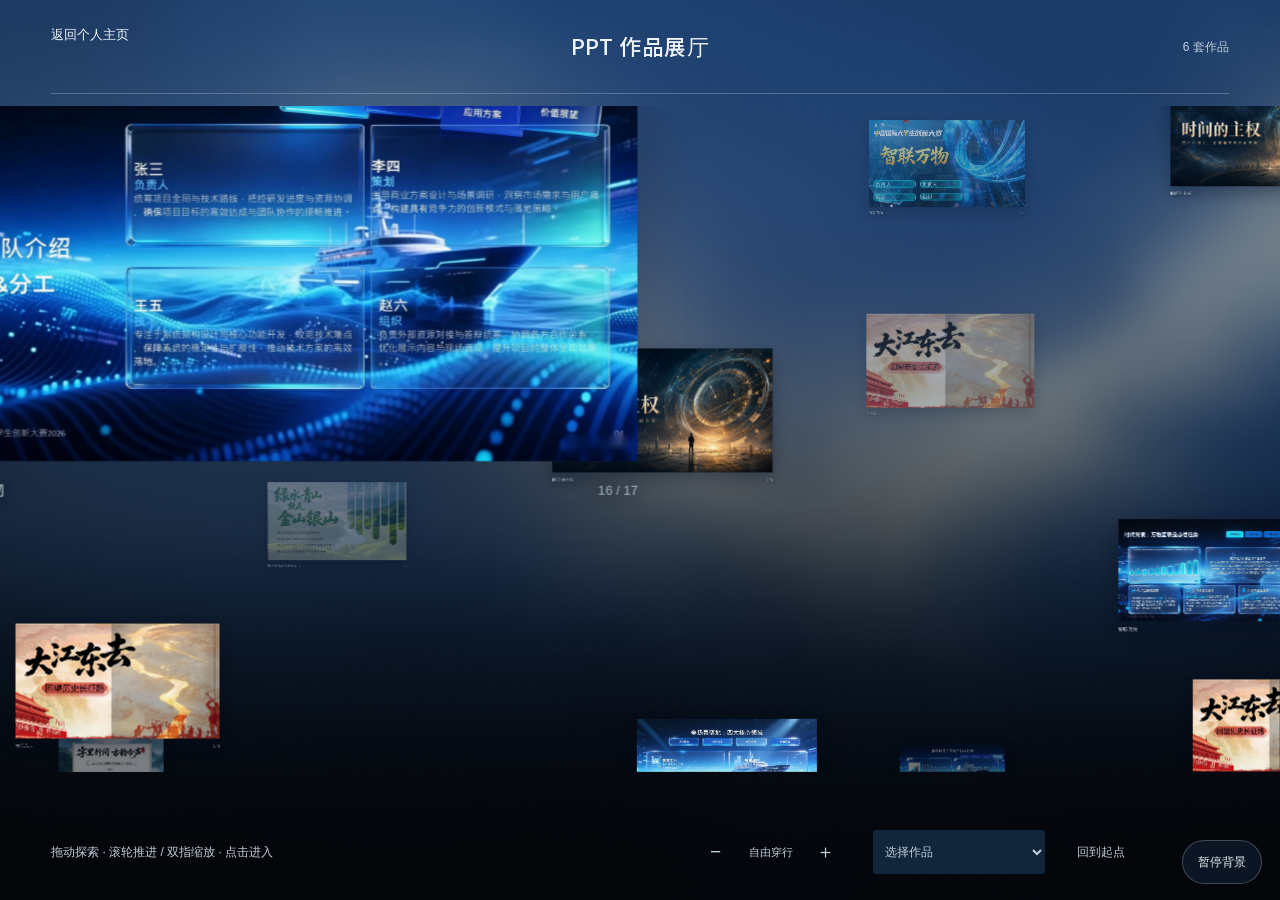
==== ppt/index.html @ ffc3c567 "Add files via upload" ====
<!doctype html>
<html lang="zh-CN">
<head>
  <meta charset="utf-8">
  <meta name="viewport" content="width=device-width,initial-scale=1,viewport-fit=cover">
  <meta name="theme-color" content="#142d50">
  <title>PPT 作品展厅 | 尹宜博</title>
  <meta name="description" content="尹宜博的 PPT 作品展厅，浏览演示作品及完整页面。">
  <link rel="stylesheet" href="gallery.css">
  <link rel="stylesheet" href="../ambient.css">
  <script src="../ambient.js" defer></script>
  <script src="innovation-pages.js" defer></script>
  <script src="decks.js" defer></script>
  <script src="spatial-field.js" defer></script>
  <script src="gallery.js" defer></script>
</head>
<body>
  <a class="skip" href="#space">进入作品空间</a>
  <header class="gallery-header">
    <a id="homeLink" href="../index.html#works">返回个人主页</a>
    <button id="backToGallery" hidden type="button">返回展厅</button>
    <h1 id="galleryTitle">PPT 作品展厅</h1>
    <span id="collectionCount">6 套作品</span>
  </header>
  <main id="space" class="space" tabindex="-1" aria-label="作品空间，拖动探索或使用底部导航">
    <div id="overviewWorld" class="world" aria-label="全部 PPT 作品"></div>
    <div id="deckWorld" class="world" role="group" aria-roledescription="轮播" aria-label="整套 PPT，横向旋转浏览" hidden></div>
    <p id="spaceStatus" class="sr-only" role="status" aria-live="polite"></p>
  </main>
  <footer class="gallery-controls">
    <div id="overviewControls" class="overview-controls">
      <p class="gesture-hint">拖动探索 · 滚轮推进 / 双指缩放 · 点击进入</p>
      <div class="camera-controls" aria-label="空间远近">
        <button id="cameraFar" type="button" aria-label="向后穿行">−</button><span>自由穿行</span><button id="cameraNear" type="button" aria-label="向前穿行">＋</button>
      </div>
      <label class="collection-picker"><span class="sr-only">选择作品</span><select id="deckPicker" aria-label="选择作品"><option value="">选择作品</option></select></label>
      <button id="resetCamera" type="button">回到起点</button>
    </div>
    <div id="deckControls" class="deck-controls" hidden>
      <div class="deck-actions">
        <button id="previousPage" type="button">上一页</button>
        <span id="pageCount" class="page-count" aria-live="polite">1 / 1</span>
        <button id="nextPage" type="button">下一页</button>
        <span class="control-divider" aria-hidden="true"></span>
        <button id="focusPage" type="button">放大阅读</button>
      </div>
      <p class="deck-hint">滚轮、左右拖动或方向键翻页</p>
    </div>
  </footer>
  <dialog id="imageViewer" aria-labelledby="viewerTitle">
    <div class="viewer-toolbar">
      <span id="viewerTitle"></span>
      <div>
        <button id="zoomOut" type="button" aria-label="缩小">缩小</button>
        <button id="zoomReset" type="button" aria-label="恢复完整画面">100%</button>
        <button id="zoomIn" type="button" aria-label="放大">放大</button>
        <button id="viewerClose" type="button">返回页廊</button>
      </div>
    </div>
    <div id="viewerViewport" class="viewer-viewport"><img id="viewerImage" alt=""></div>
    <div class="viewer-bottom">
      <button id="viewerPrevious" type="button">上一页</button>
      <span id="viewerCount"></span>
      <button id="viewerNext" type="button">下一页</button>
    </div>
  </dialog>
  <noscript><section class="no-script"><h2>PPT 作品</h2><p>启用 JavaScript 可使用空间展厅。也可直接查看图片：</p><a href="../assets/ppt-gallery/time.webp">时间的主权</a><a href="../assets/ppt-gallery/innovation-full/page-01.webp">智联万物</a><a href="../assets/ppt-gallery/scroll.webp">字里行间，古韵今声</a><a href="../assets/ppt-gallery/green.webp">绿水青山就是金山银山</a><a href="../assets/ppt-gallery/rural.webp">乡村振兴</a><a href="../assets/ppt-gallery/long-march.webp">大江东去</a></section></noscript>
</body>
</html>
---- ppt/gallery.css ----
@font-face{font-family:YYB;src:url('../assets/yyb-display.woff2') format('woff2');font-weight:100 900;font-display:swap}
:root{color-scheme:dark;--ink:#edf3f7;--soft:#c0cedb;--surface:#142d50;--line:#b8c9db55;--edge:clamp(20px,4vw,64px)}
*{box-sizing:border-box}
html{height:100%;scrollbar-color:#7a94ab #172c43}
body{margin:0;min-width:320px;height:100dvh;overflow:hidden;color:var(--ink);background:var(--surface) url('../assets/ppt-gallery/harness-field.webp') center/cover fixed;font:15px/1.5 'DengXian','PingFang SC','Microsoft YaHei UI',sans-serif}
::selection{background:#b7d7e4;color:#12283b}
button,select,a{font:inherit;color:inherit;-webkit-tap-highlight-color:transparent;touch-action:manipulation}
button,select{border:0;background:none}
button{cursor:pointer}button:disabled{opacity:.32;cursor:default}
a{text-decoration:none}
button:focus-visible,a:focus-visible,select:focus-visible{outline:2px solid #d0edf5;outline-offset:5px}
button:active:not(:disabled),button:not(.artwork):hover:not(:disabled),a:hover{color:#fff}
[hidden]{display:none!important}img{display:block}h1,p{margin:0}
.sr-only{position:absolute;width:1px;height:1px;clip-path:inset(50%);overflow:hidden;white-space:nowrap}
.skip{position:fixed;left:20px;top:-80px;z-index:50;padding:12px;background:#edf3f7;color:#142d50}.skip:focus{top:16px}

/* Ambient 0 → scene 1 → navigation 5 → temporary frames 8 → native dialog. */
.gallery-header{position:relative;z-index:5;height:94px;margin:0 var(--edge);display:grid;grid-template-columns:1fr auto 1fr;align-items:center;gap:20px;border-bottom:1px solid var(--line)}
.gallery-header>a,.gallery-header>button{justify-self:start;min-height:44px;font-size:13px;padding:0}
.gallery-header h1{font:500 clamp(18px,1.7vw,25px)/1.4 YYB,sans-serif;letter-spacing:.025em;text-align:center}
.gallery-header>span{justify-self:end;color:var(--soft);font-size:12px;font-variant-numeric:tabular-nums}
.space{position:absolute;inset:106px 0 128px;z-index:1;perspective:1200px;perspective-origin:50% 50%;overflow:hidden;touch-action:none;cursor:grab;outline:none;user-select:none;-webkit-user-select:none}
.space.is-dragging,.space.is-dragging .artwork{cursor:grabbing}
.space[aria-busy=true]{cursor:progress}
/* A transparent world plane must never intercept its negative-Z children. */
.world{position:absolute;inset:0;transform-style:preserve-3d;pointer-events:none}
.artwork{position:absolute;left:50%;top:50%;margin:0;padding:0;text-align:left;transform-style:preserve-3d;will-change:transform;cursor:pointer;pointer-events:auto;-webkit-user-drag:none;backface-visibility:hidden}
.artwork-media{display:block;position:relative;box-shadow:0 20px 48px #07132455;transition:box-shadow 240ms ease-out;line-height:0;background:#1a3042}
.artwork img{width:100%;height:auto;pointer-events:none;user-select:none;-webkit-user-drag:none}
.artwork-caption{display:flex;gap:16px;align-items:baseline;justify-content:space-between;margin-top:12px;text-shadow:0 2px 12px #101d2b;color:var(--ink);font-size:13px;line-height:1.5}
.artwork-caption>span:first-child{max-width:85%}
.artwork-caption small{font-size:10px;color:var(--soft);white-space:nowrap;font-variant-numeric:tabular-nums}
.artwork:hover .artwork-media,.artwork:focus-visible .artwork-media{box-shadow:0 24px 58px #050d2266}
.artwork:focus-visible{outline-offset:8px}
.artwork.is-current .artwork-caption{color:#fff}
.artwork.is-page .artwork-caption{justify-content:center;font-size:12px;letter-spacing:.06em}
.artwork.is-page.is-current .artwork-media{outline:1px solid #d7e9f4b3;outline-offset:4px}
.artwork.is-unavailable .artwork-media{min-height:140px;display:grid;place-content:center;line-height:1.5}
.media-error{display:block;padding:24px;color:var(--ink);font-size:13px}
.transition-layer{position:fixed;inset:0;z-index:8;pointer-events:none;overflow:hidden;isolation:isolate}
.transition-image{position:absolute;pointer-events:none;object-fit:contain;transform-origin:top left;will-change:clip-path;box-shadow:0 20px 60px #08132144}

.gallery-controls{position:absolute;bottom:max(26px,env(safe-area-inset-bottom));left:var(--edge);right:var(--edge);z-index:5;padding-right:98px;font-size:12px;color:var(--soft)}
.overview-controls{display:flex;align-items:center;gap:clamp(14px,2vw,26px);flex-wrap:wrap}
.gesture-hint{margin-right:auto;font-size:12px}
.camera-controls{display:flex;align-items:center;gap:4px}
.camera-controls button{min-width:44px;min-height:44px;font-size:19px}
.camera-controls span{min-width:58px;text-align:center;font-size:11px}
.collection-picker select{min-height:44px;max-width:210px;padding:10px 24px 10px 8px;cursor:pointer;background:#142c44dc;border-radius:3px}
.collection-picker option{background:#142c44;color:var(--ink)}
.overview-controls>button,.deck-actions>button{min-height:44px;padding:8px 6px;white-space:nowrap}
.deck-controls{width:100%}
.deck-actions{display:flex;align-items:center;justify-content:center;gap:22px;color:var(--ink)}
.page-count{min-width:62px;text-align:center;font-variant-numeric:tabular-nums}
.control-divider{width:1px;height:16px;background:var(--line)}
.deck-hint{text-align:center;font-size:11px;margin-top:8px}

dialog{max-width:none;max-height:none;width:100%;height:100dvh;margin:0;border:0;padding:0;background:#102034ef;color:var(--ink)}
dialog::backdrop{background:#07111ce0}
.viewer-toolbar{height:76px;padding:12px var(--edge);display:flex;align-items:center;justify-content:space-between;gap:20px}
.viewer-toolbar>span{font-size:14px}
.viewer-toolbar>div{display:flex;align-items:center;gap:10px}
.viewer-toolbar button,.viewer-bottom button{min-height:44px;padding:8px 12px;background:#d5e5ef0d;border-radius:4px}
.viewer-viewport{height:calc(100% - 150px);overflow:auto;display:flex;align-items:center;justify-content:center;padding:16px 32px;touch-action:pan-x pan-y}
.viewer-viewport img{width:auto;height:auto;max-width:100%;max-height:100%;object-fit:contain;flex:none}
.viewer-viewport.is-zoomed{display:block}
.viewer-viewport.is-zoomed img{max-width:none;max-height:none;margin:auto;cursor:grab}
.viewer-bottom{height:74px;display:flex;align-items:center;justify-content:center;gap:26px;font-size:12px}
.no-script{position:fixed;inset:100px 20px 80px;overflow:auto;z-index:10;background:#142d50;padding:24px}
.no-script a{display:block;min-height:44px;text-decoration:underline}.no-script p{margin-bottom:20px}

@media(min-width:761px) and (max-width:1120px){.gesture-hint{flex-basis:100%}.collection-picker{margin-left:auto}}
@media(max-width:760px){
  .gallery-header{height:82px;grid-template-columns:auto 1fr auto;gap:12px}
  .gallery-header>a,.gallery-header>button{font-size:11px}
  .gallery-header h1{font-size:17px;overflow:hidden;text-overflow:ellipsis;white-space:nowrap}
  .gallery-header>span{font-size:10px;max-width:55px;text-align:right}
  .space{inset:94px 0 204px;perspective:900px}
  .gallery-controls{bottom:max(18px,env(safe-area-inset-bottom));padding-right:0;padding-bottom:42px}
  .overview-controls{gap:4px 12px}
  .gesture-hint{flex-basis:100%;font-size:10px;white-space:nowrap}
  .camera-controls{flex-basis:100%;justify-content:center}
  .collection-picker select{font-size:12px;max-width:205px;padding-left:0;background:transparent}
  .overview-controls>button{margin-left:auto}
  .deck-actions{gap:12px;flex-wrap:wrap;font-size:12px}
  .deck-actions>button{padding:4px 0}
  .control-divider{display:none}
  .artwork-caption{font-size:12px;margin-top:10px}
  .viewer-toolbar{height:116px;flex-wrap:wrap;gap:4px;padding:10px 16px}
  .viewer-toolbar>span{width:100%;font-size:13px}
  .viewer-toolbar>div{width:100%;justify-content:flex-end;gap:6px}
  .viewer-toolbar button{font-size:12px;padding:6px 10px}
  .viewer-viewport{height:calc(100% - 190px);padding:8px}
  .viewer-bottom{height:74px}
}
@media(max-height:650px) and (min-width:761px){.gallery-header{height:70px}.space{inset:80px 0 128px}.gallery-controls{bottom:14px}.artwork-caption{margin-top:6px}}
@media(prefers-reduced-motion:reduce){*,*::before,*::after{animation:none!important;transition:none!important;scroll-behavior:auto!important}.artwork{will-change:auto}}
@media print{body{height:auto;overflow:visible;background:#fff;color:#111}.ambient,.gallery-header,.gallery-controls,.skip,dialog{display:none!important}.space{position:static;overflow:visible;perspective:none}.world{position:static;display:block}.artwork{position:static!important;transform:none!important;width:90%!important;opacity:1!important;visibility:visible!important;margin:30px auto;break-inside:avoid}.artwork-caption{color:#111;text-shadow:none}.artwork-media{box-shadow:none}}
---- ambient.css ----
.ambient-field-enabled .ambient {
  position: fixed;
  inset: 0;
  z-index: 0;
  overflow: hidden;
  isolation: isolate;
  pointer-events: none;
  background: #070b12;
}

.ambient-field-enabled #tideCanvas,
.ambient-field-enabled .ambient-fallback,
.ambient-field-enabled .ambient-vignette {
  position: absolute;
  inset: 0;
  width: 100%;
  height: 100%;
  pointer-events: none;
}

.ambient-field-enabled #tideCanvas {
  z-index: 1;
  opacity: 0;
  transition: opacity .35s ease;
}

.ambient-field-enabled .ambient-fallback {
  z-index: 0;
  opacity: 1;
  background:
    url("assets/ppt-gallery/harness-field.webp") center / cover no-repeat,
    radial-gradient(ellipse 67% 39% at 76% 35%, #7c8788 0%, #36536e 48%, transparent 77%),
    linear-gradient(180deg, #204a7e 0%, #1a3870 20%, #15273e 67%, #080b10 100%);
}

.ambient-field-enabled .ambient-vignette {
  z-index: 2;
  background: none;
}

.ambient-field-enabled.ambient-webgl-ready #tideCanvas { opacity: 1; }
.ambient-field-enabled.ambient-webgl-ready .ambient-fallback { opacity: 0; }

.ambient-motion-control {
  position: fixed;
  z-index: 110;
  right: max(18px, env(safe-area-inset-right));
  bottom: max(16px, env(safe-area-inset-bottom));
  min-height: 44px;
  padding: 9px 15px;
  border: 1px solid rgba(224, 231, 236, .25);
  border-radius: 22px;
  background: rgba(15, 26, 42, .84);
  color: #e5edf1;
  font: 12px/1.4 "DengXian", "Microsoft YaHei UI", sans-serif;
  cursor: pointer;
}
.ambient-motion-control:hover { border-color: rgba(224, 231, 236, .62); }
.ambient-motion-control:focus-visible { outline: 2px solid #eed8aa; outline-offset: 4px; }
.ambient-motion-control:disabled { cursor: default; color: #b9c9d1; }

@media (prefers-reduced-motion: reduce) {
  .ambient-field-enabled #tideCanvas { opacity: 0 !important; transition: none; }
  .ambient-field-enabled .ambient-fallback { opacity: 1 !important; transition: none; }
}

@media print {
  .ambient-field-enabled .ambient,
  .ambient-motion-control { display: none !important; }
}
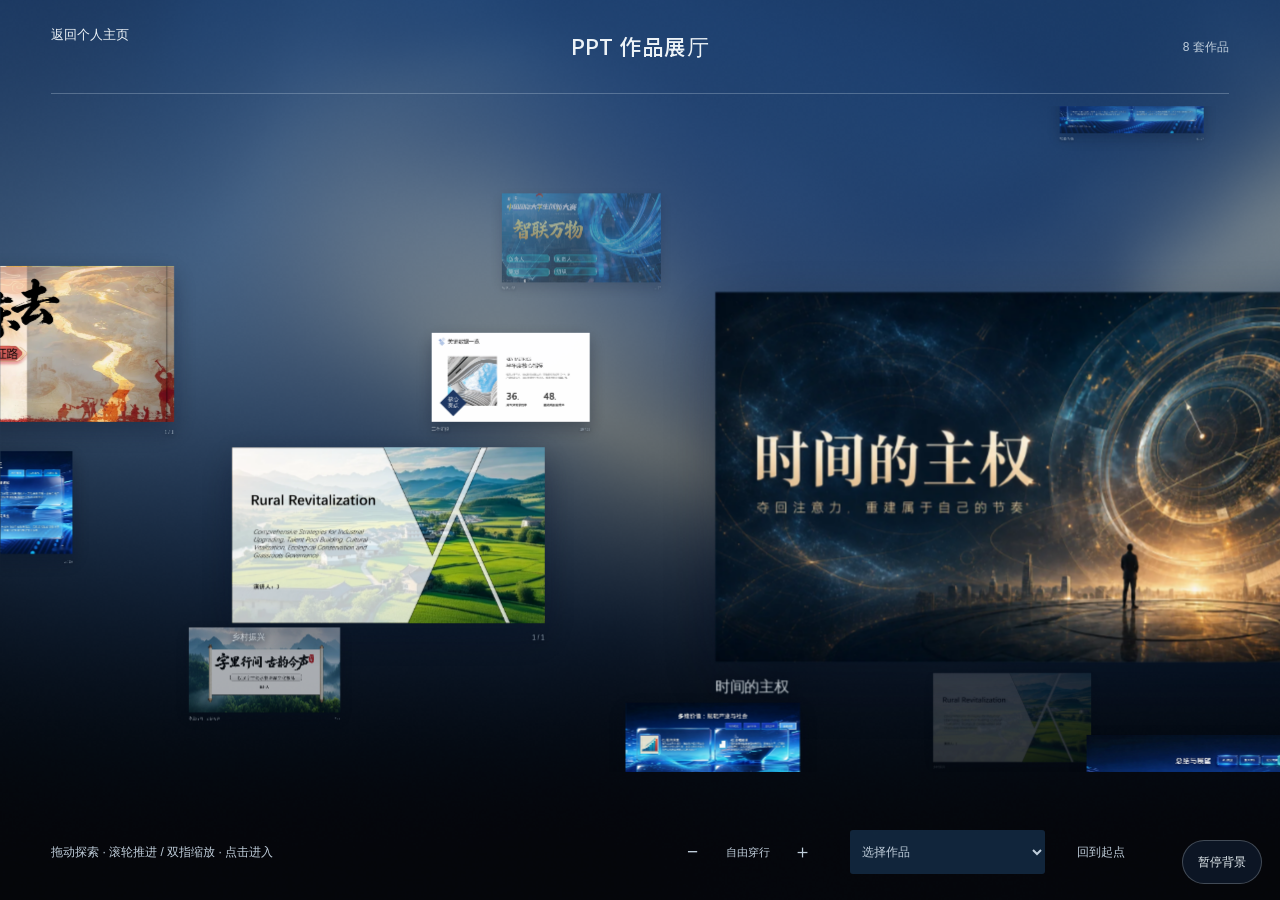
==== commit bc8aafe6: "Restore homepage and correct PPT gallery upload paths" ====
--- a/ppt/index.html
+++ b/ppt/index.html
@@ -10,6 +10,8 @@
   <link rel="stylesheet" href="../ambient.css">
   <script src="../ambient.js" defer></script>
   <script src="innovation-pages.js" defer></script>
+  <script src="wanshan-fire-pages.js" defer></script>
+  <script src="work-report-pages.js" defer></script>
   <script src="decks.js" defer></script>
   <script src="spatial-field.js" defer></script>
   <script src="gallery.js" defer></script>
@@ -20,7 +22,7 @@
     <a id="homeLink" href="../index.html#works">返回个人主页</a>
     <button id="backToGallery" hidden type="button">返回展厅</button>
     <h1 id="galleryTitle">PPT 作品展厅</h1>
-    <span id="collectionCount">6 套作品</span>
+    <span id="collectionCount">8 套作品</span>
   </header>
   <main id="space" class="space" tabindex="-1" aria-label="作品空间，拖动探索或使用底部导航">
     <div id="overviewWorld" class="world" aria-label="全部 PPT 作品"></div>
@@ -64,6 +66,6 @@
       <button id="viewerNext" type="button">下一页</button>
     </div>
   </dialog>
-  <noscript><section class="no-script"><h2>PPT 作品</h2><p>启用 JavaScript 可使用空间展厅。也可直接查看图片：</p><a href="../assets/ppt-gallery/time.webp">时间的主权</a><a href="../assets/ppt-gallery/innovation-full/page-01.webp">智联万物</a><a href="../assets/ppt-gallery/scroll.webp">字里行间，古韵今声</a><a href="../assets/ppt-gallery/green.webp">绿水青山就是金山银山</a><a href="../assets/ppt-gallery/rural.webp">乡村振兴</a><a href="../assets/ppt-gallery/long-march.webp">大江东去</a></section></noscript>
+  <noscript><section class="no-script"><h2>PPT 作品</h2><p>启用 JavaScript 可使用空间展厅。也可直接查看图片：</p><a href="../assets/ppt-gallery/time.webp">时间的主权</a><a href="../assets/ppt-gallery/innovation-full/page-01.webp">智联万物</a><a href="../assets/ppt-gallery/scroll.webp">字里行间，古韵今声</a><a href="../assets/ppt-gallery/green.webp">绿水青山就是金山银山</a><a href="../assets/ppt-gallery/rural.webp">乡村振兴</a><a href="../assets/ppt-gallery/long-march.webp">大江东去</a><a href="wanshan-fire.html">提、拔、按、压 · 万山消防（完整 13 页）</a><a href="work-report.html">工作汇报（完整 23 页）</a></section></noscript>
 </body>
 </html>
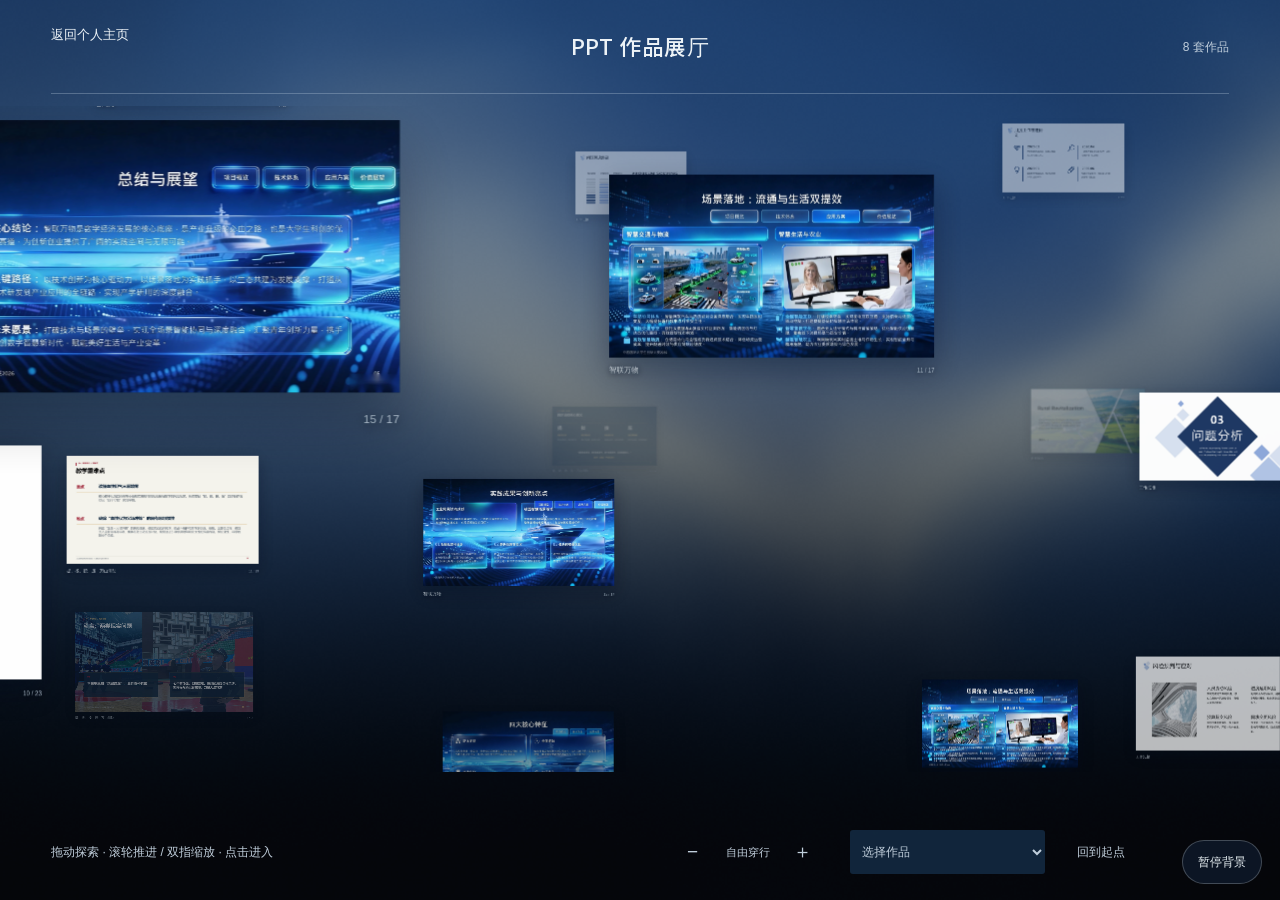
==== commit d23b2068: "Balance gallery exposure equally across all slide images" ====
--- a/ppt/index.html
+++ b/ppt/index.html
@@ -13,7 +13,7 @@
   <script src="wanshan-fire-pages.js" defer></script>
   <script src="work-report-pages.js" defer></script>
   <script src="decks.js" defer></script>
-  <script src="spatial-field.js" defer></script>
+  <script src="spatial-field.js?v=20261015-balanced" defer></script>
   <script src="gallery.js" defer></script>
 </head>
 <body>
